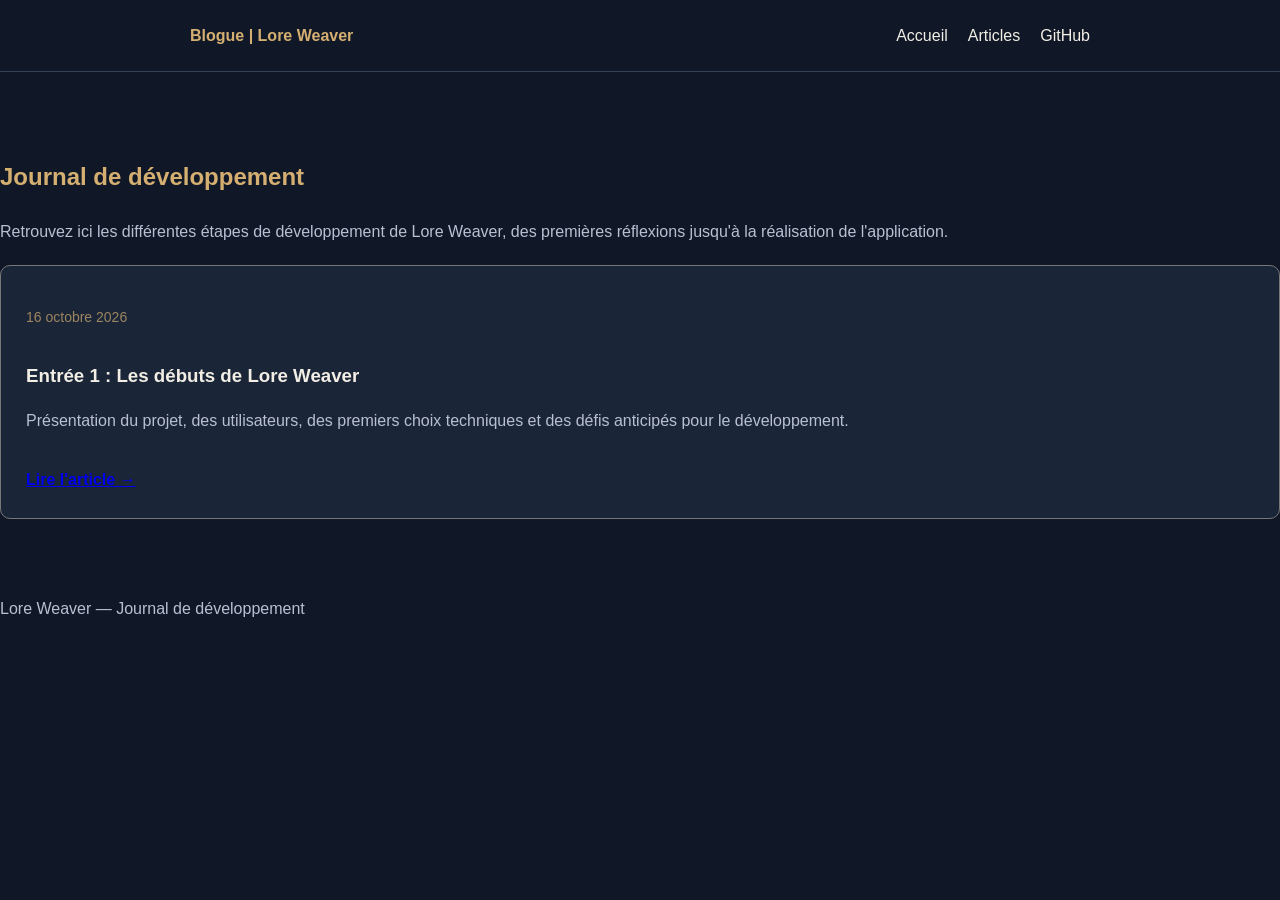
==== articles.html @ fb1839f1 "articles : ajout de la classe hero" ====
<!DOCTYPE html>
<html lang="fr">
<head>
  <meta charset="UTF-8">
  <meta name="viewport"
        content="width=device-width, initial-scale=1.0">

  <title>Articles — Lore Weaver</title>

  <link rel="stylesheet" href="style.css">
</head>

<body>

    <header class="site-header">
        <div class="container">
            <a class="logo" href="index.html">
                Blogue | Lore Weaver
            </a>

            <nav aria-label="Navigation principale">
                <a href="index.html">Accueil</a>
                <a href="articles.html">Articles</a>
                <a href="https://github.com/AliciaGagne"
                   target="_blank"
                   rel="noopener noreferrer">
                    GitHub
                </a>
            </nav>
        </div>
    </header>

  <main class="articles-page">
    <section class="hero">
      <h2>Journal de développement</h2>
  
      <p>
        Retrouvez ici les différentes étapes de
        développement de Lore Weaver,
        des premières réflexions jusqu'à la
        réalisation de l'application.
      </p>
  
      <section class="articles-list"
               aria-label="Liste des articles">
  
        <!--
          Ajouter les nouveaux articles ici,
          en haut de la liste.
        -->
  
        <article class="article-card">
          <p class="article-date">
            <time datetime="2026-10-16">
              16 octobre 2026
            </time>
          </p>
  
          <h3>
            <a href="articles/entree1.html">
              Entrée 1 : Les débuts de Lore Weaver
            </a>
          </h3>
  
          <p>
            Présentation du projet, des utilisateurs,
            des premiers choix techniques et des défis
            anticipés pour le développement.
          </p>
  
          <a href="articles/entree1.html">
            Lire l'article →
          </a>
        </article>
  
      </section>
    </section>
  </main>

  <footer>
    <p>
      Lore Weaver —
      Journal de développement
    </p>
  </footer>

</body>
</html>
---- style.css ----
/* Apparence generale */

:root {
  --background: #101827;
  --surface: #1a2537;
  --text: #f2eee5;
  --muted: #b8c1d1;
  --accent: #d4af71;
  --border: #354257;
}

* {
  box-sizing: border-box;
}

body {
  margin: 0;
  background-color: var(--background);
  color: var(--text);
  font-family: Arial, Helvetica, sans-serif;
  line-height: 1.7;
}

.container {
  width: min(100% - 40px, 900px);
  margin: 0 auto;
}

/* En-tete */

.site-header {
  border-bottom: 1px solid var(--border);
  padding: 22px 0;
}

.site-header .container {
  display: flex;
  justify-content: space-between;
  align-items: center;
  gap: 20px;
}

.logo {
  color: var(--accent);
  font-weight: bold;
  text-decoration: none;
}

nav {
  display: flex;
  gap: 20px;
}

nav a {
  color: var(--text);
  text-decoration: none;
}

nav a:hover,
a:hover {
  color: var(--accent);
}

/* Presentation */

.hero {
  padding: 85px 0 60px;
}

.eyebrow {
  color: var(--accent);
  font-size: 13px;
  font-weight: bold;
  letter-spacing: 3px;
}

h1 {
  font-size: clamp(2rem, 5vw, 3.3rem);
  line-height: 1.2;
  margin: 15px 0 25px;
}

h2 {
  color: var(--accent);
  margin-top: 0;
}

h3 {
  margin-bottom: 10px;
}

p {
  color: var(--muted);
}

/* Sections */

.about,
.articles {
  padding: 35px 0;
}

.article-card {
  background: var(--surface);
  border: 1px solid var(--border);
  border-radius: 12px;
  padding: 28px;
  margin-top: 25px;
}

.article-card time,
.article-page time {
  color: var(--accent);
  font-size: 14px;
}

.article-card h3 a {
  color: var(--text);
  text-decoration: none;
}

.read-more {
  color: var(--accent);
  font-weight: bold;
  text-decoration: none;
}

/* Page d'article */

.article-page {
  max-width: 760px;
  margin: 70px auto;
}

.article-page h2 {
  margin-top: 38px;
}

.back-link {
  display: inline-block;
  margin-bottom: 25px;
  color: var(--accent);
  text-decoration: none;
}

/* Pied de page */

.site-footer {
  margin-top: 70px;
  padding: 25px;
  border-top: 1px solid var(--border);
  text-align: center;
}

/* Adaptation mobile (Responsive) */

@media (max-width: 600px) {
  .site-header .container {
    flex-direction: column;
  }

  .hero {
    padding: 50px 0 30px;
  }

  .article-card {
    padding: 20px;
  }
}

/* Liste des articles sur la page d'accueil */

.articles {
  max-width: 850px;
  margin: 50px auto;
  padding: 20px;
}

.article-card {
  padding: 25px;
  margin-top: 20px;
  border: 1px solid #777;
  border-radius: 10px;
}

.article-card h3 {
  margin-top: 0;
}

.article-date {
  opacity: 0.7;
  font-size: 0.9rem;
}

.article-card a {
  display: inline-block;
  margin-top: 15px;
  font-weight: bold;
}

/* Mise en page des articles */

main > article {
  max-width: 800px;
  margin: 40px auto;
  padding: 20px;
  line-height: 1.8;
}

main > article h3 {
  margin-top: 35px;
}

main > article p {
  margin-bottom: 20px;
}
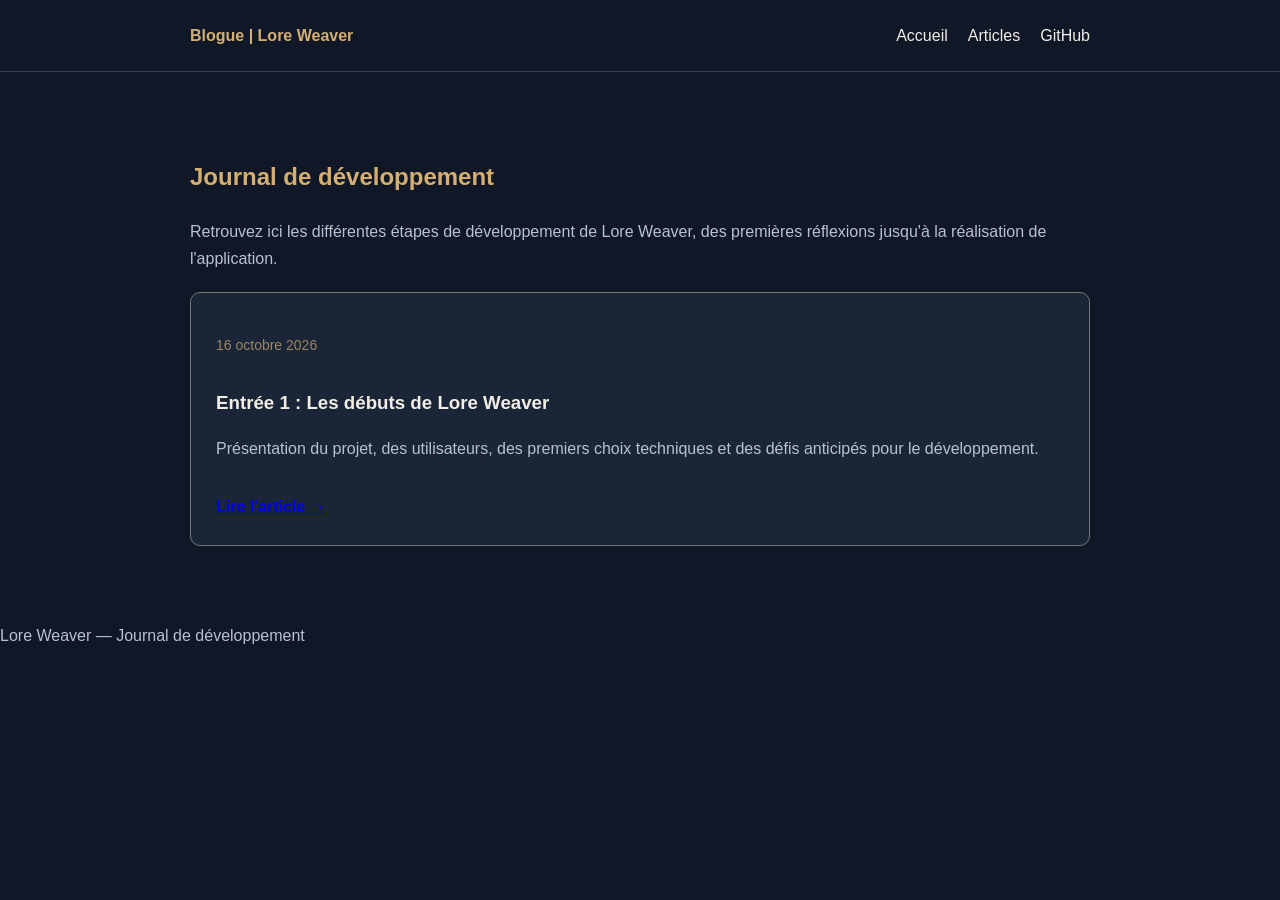
==== commit b7c143c4: "articles : modification de <main>" ====
--- a/articles.html
+++ b/articles.html
@@ -30,7 +30,7 @@
         </div>
     </header>
 
-  <main class="articles-page">
+  <main class="container">
     <section class="hero">
       <h2>Journal de développement</h2>
   
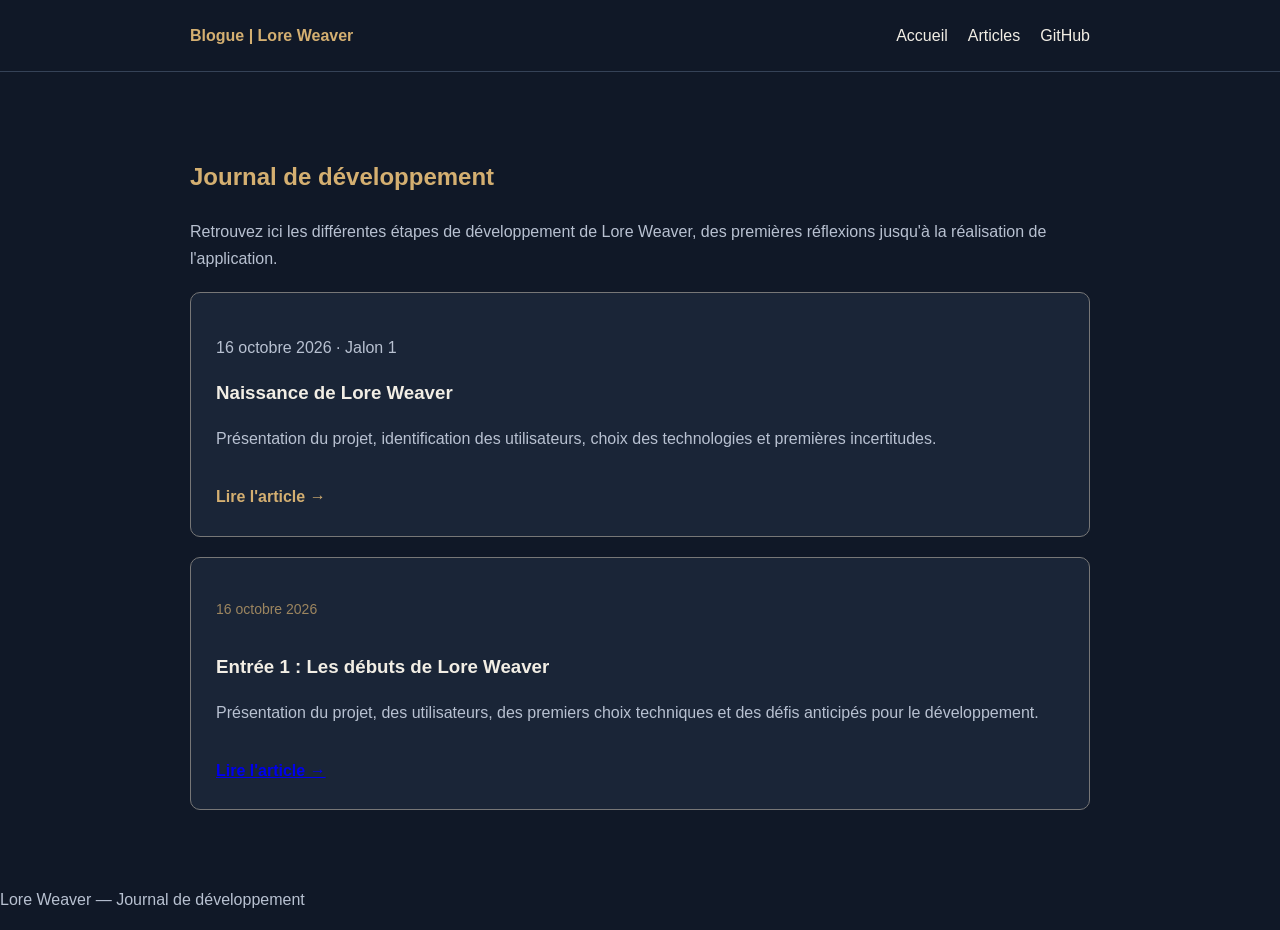
==== commit 34c208b6: "articles : test avec deux apparences pour les articles" ====
--- a/articles.html
+++ b/articles.html
@@ -48,6 +48,23 @@
           Ajouter les nouveaux articles ici,
           en haut de la liste.
         -->
+
+        <article class="article-card">
+                <p class="date">16 octobre 2026 · Jalon 1</p>
+
+                <h3>Naissance de Lore Weaver</h3>
+
+                <p>
+                    Présentation du projet, identification des
+                    utilisateurs, choix des technologies et
+                    premières incertitudes.
+                </p>
+
+                <a href="articles/entree1.html"
+                   class="read-more">
+                    Lire l'article &rarr;
+                </a>
+            </article>
   
         <article class="article-card">
           <p class="article-date">
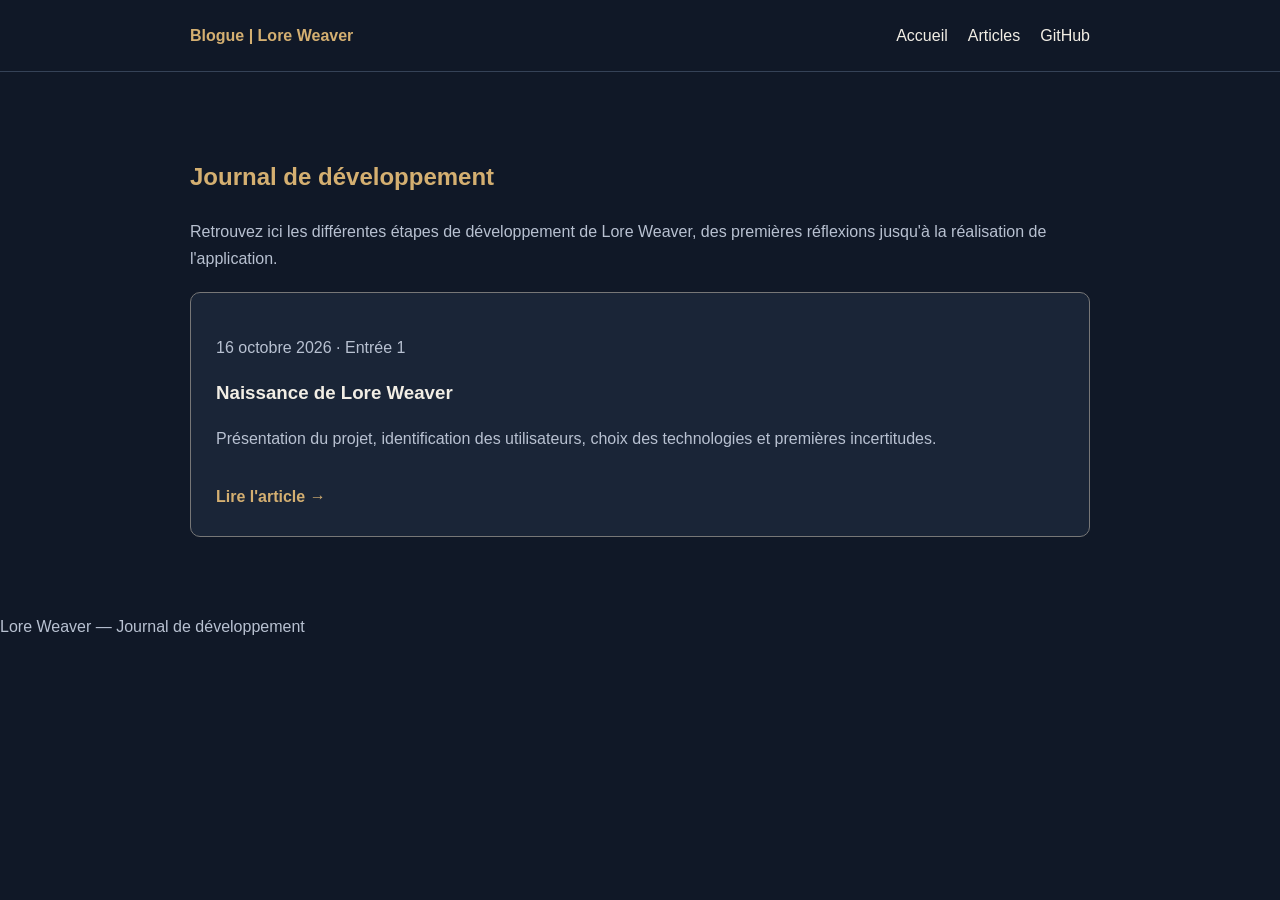
==== commit fee09fbd: "articles : nouvelle apparence sélectionnée (même que index)" ====
--- a/articles.html
+++ b/articles.html
@@ -50,7 +50,7 @@
         -->
 
         <article class="article-card">
-                <p class="date">16 octobre 2026 · Jalon 1</p>
+                <p class="date">16 octobre 2026 · Entrée 1</p>
 
                 <h3>Naissance de Lore Weaver</h3>
 
@@ -65,31 +65,6 @@
                     Lire l'article &rarr;
                 </a>
             </article>
-  
-        <article class="article-card">
-          <p class="article-date">
-            <time datetime="2026-10-16">
-              16 octobre 2026
-            </time>
-          </p>
-  
-          <h3>
-            <a href="articles/entree1.html">
-              Entrée 1 : Les débuts de Lore Weaver
-            </a>
-          </h3>
-  
-          <p>
-            Présentation du projet, des utilisateurs,
-            des premiers choix techniques et des défis
-            anticipés pour le développement.
-          </p>
-  
-          <a href="articles/entree1.html">
-            Lire l'article →
-          </a>
-        </article>
-  
       </section>
     </section>
   </main>
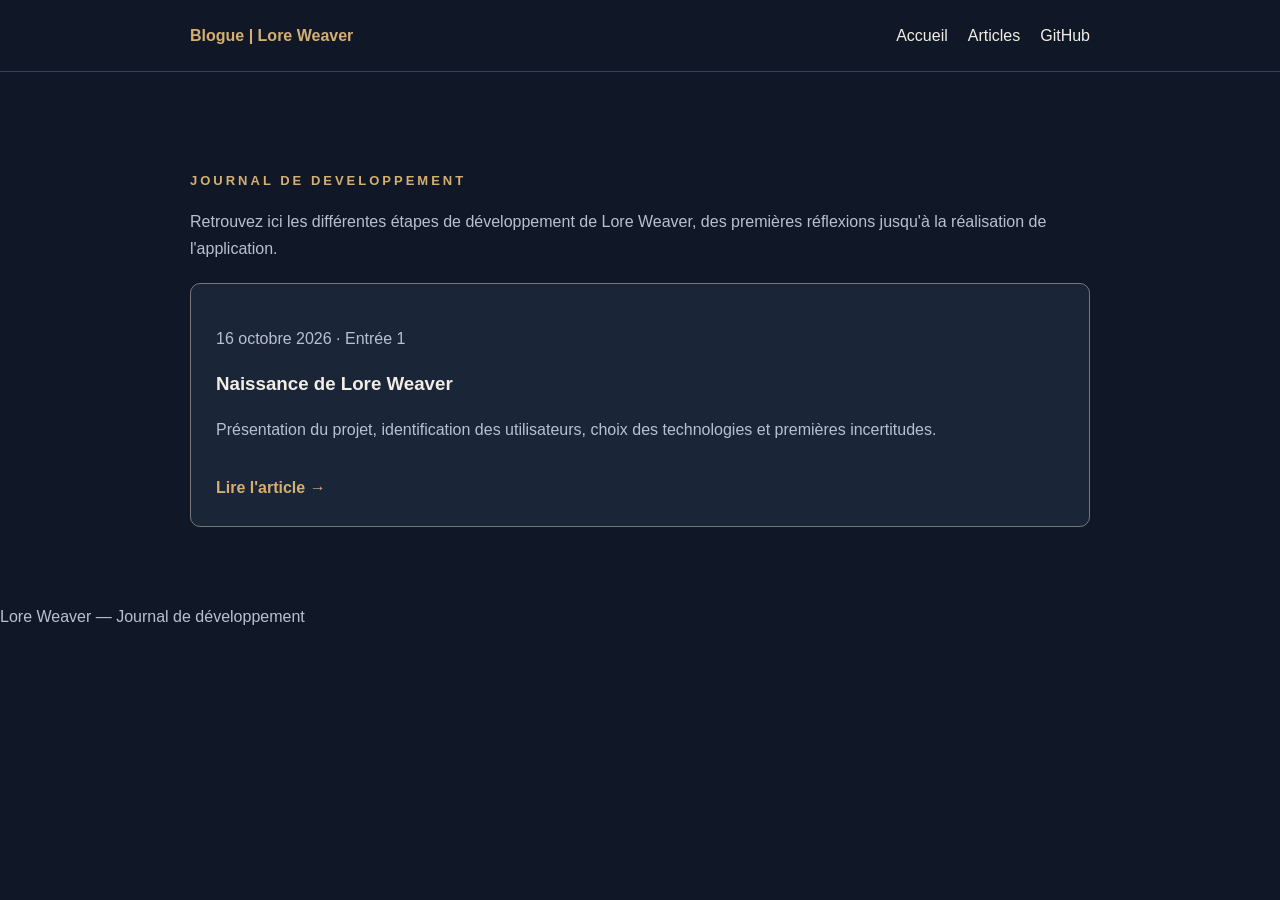
==== commit e2fca1e9: "articles : modification de "journal de développement"" ====
--- a/articles.html
+++ b/articles.html
@@ -32,7 +32,7 @@
 
   <main class="container">
     <section class="hero">
-      <h2>Journal de développement</h2>
+      <p class="eyebrow">JOURNAL DE DEVELOPPEMENT</p>
   
       <p>
         Retrouvez ici les différentes étapes de
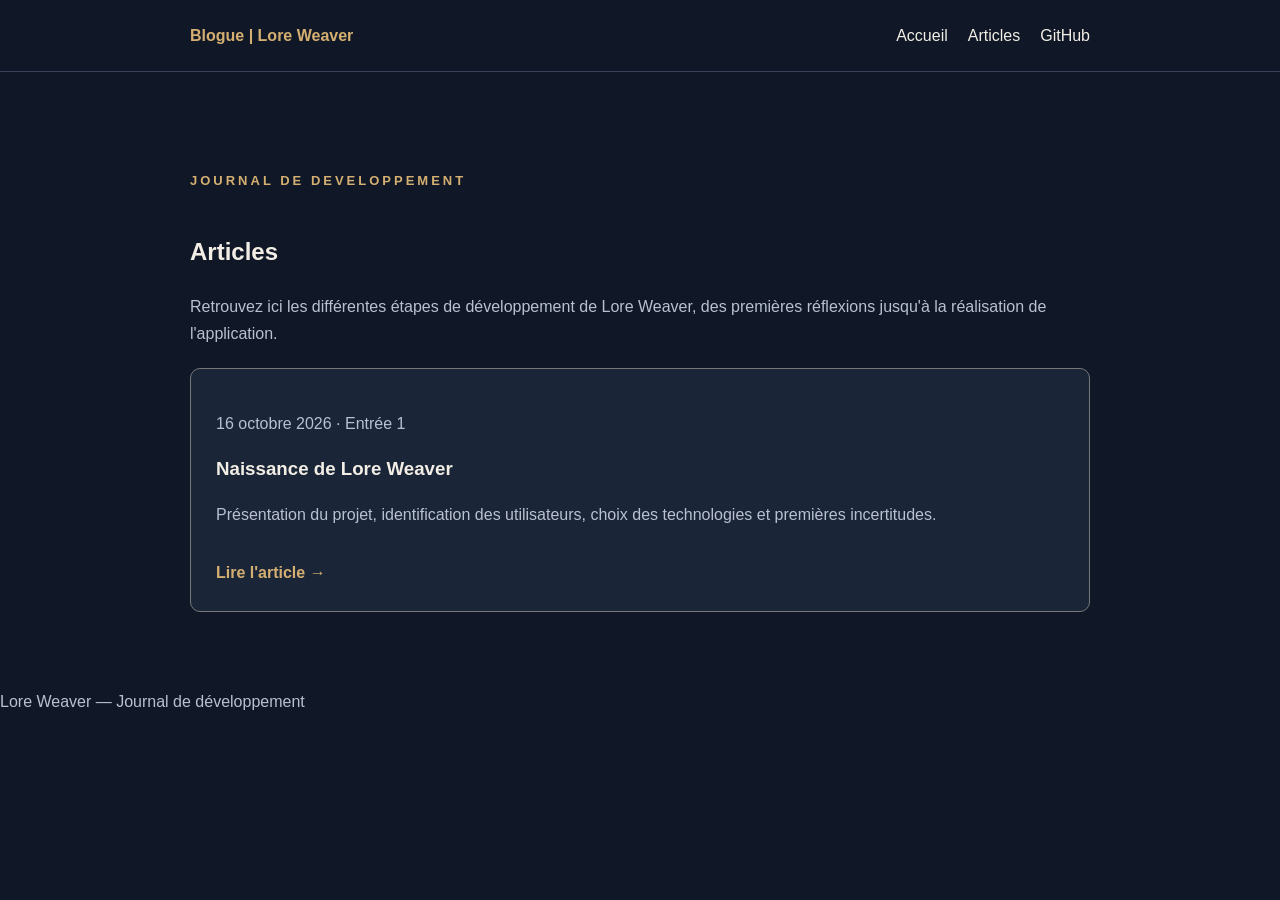
==== commit 5c5512a0: "articles : Ajout d'un titre de section" ====
--- a/articles.html
+++ b/articles.html
@@ -33,6 +33,8 @@
   <main class="container">
     <section class="hero">
       <p class="eyebrow">JOURNAL DE DEVELOPPEMENT</p>
+      <br/>
+      <h2 style="color: var(--text)">Articles</h2>
   
       <p>
         Retrouvez ici les différentes étapes de
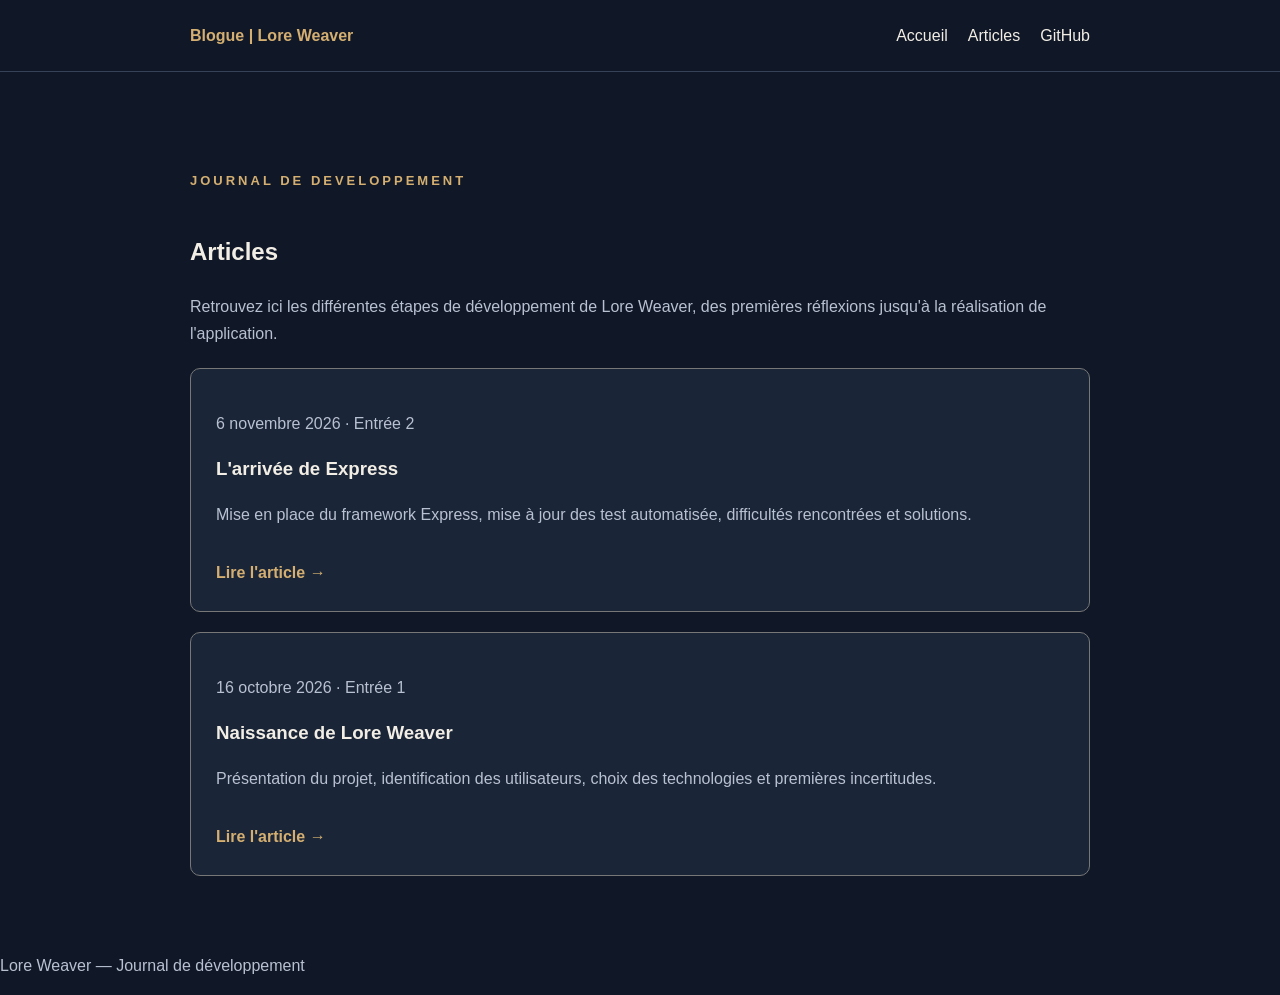
==== commit a8520015: "Update articles.html : ajout de l'article 2" ====
--- a/articles.html
+++ b/articles.html
@@ -51,6 +51,23 @@
           en haut de la liste.
         -->
 
+      <article class="article-card">
+                <p class="date">6 novembre 2026 · Entrée 2</p>
+
+                <h3>L'arrivée de Express</h3>
+
+                <p>
+                    Mise en place du framework Express, 
+                    mise à jour des test automatisée, 
+                    difficultés rencontrées et solutions.
+                </p>
+
+                <a href="articles/entree2.html"
+                   class="read-more">
+                    Lire l'article &rarr;
+                </a>
+        </article>
+
         <article class="article-card">
                 <p class="date">16 octobre 2026 · Entrée 1</p>
 
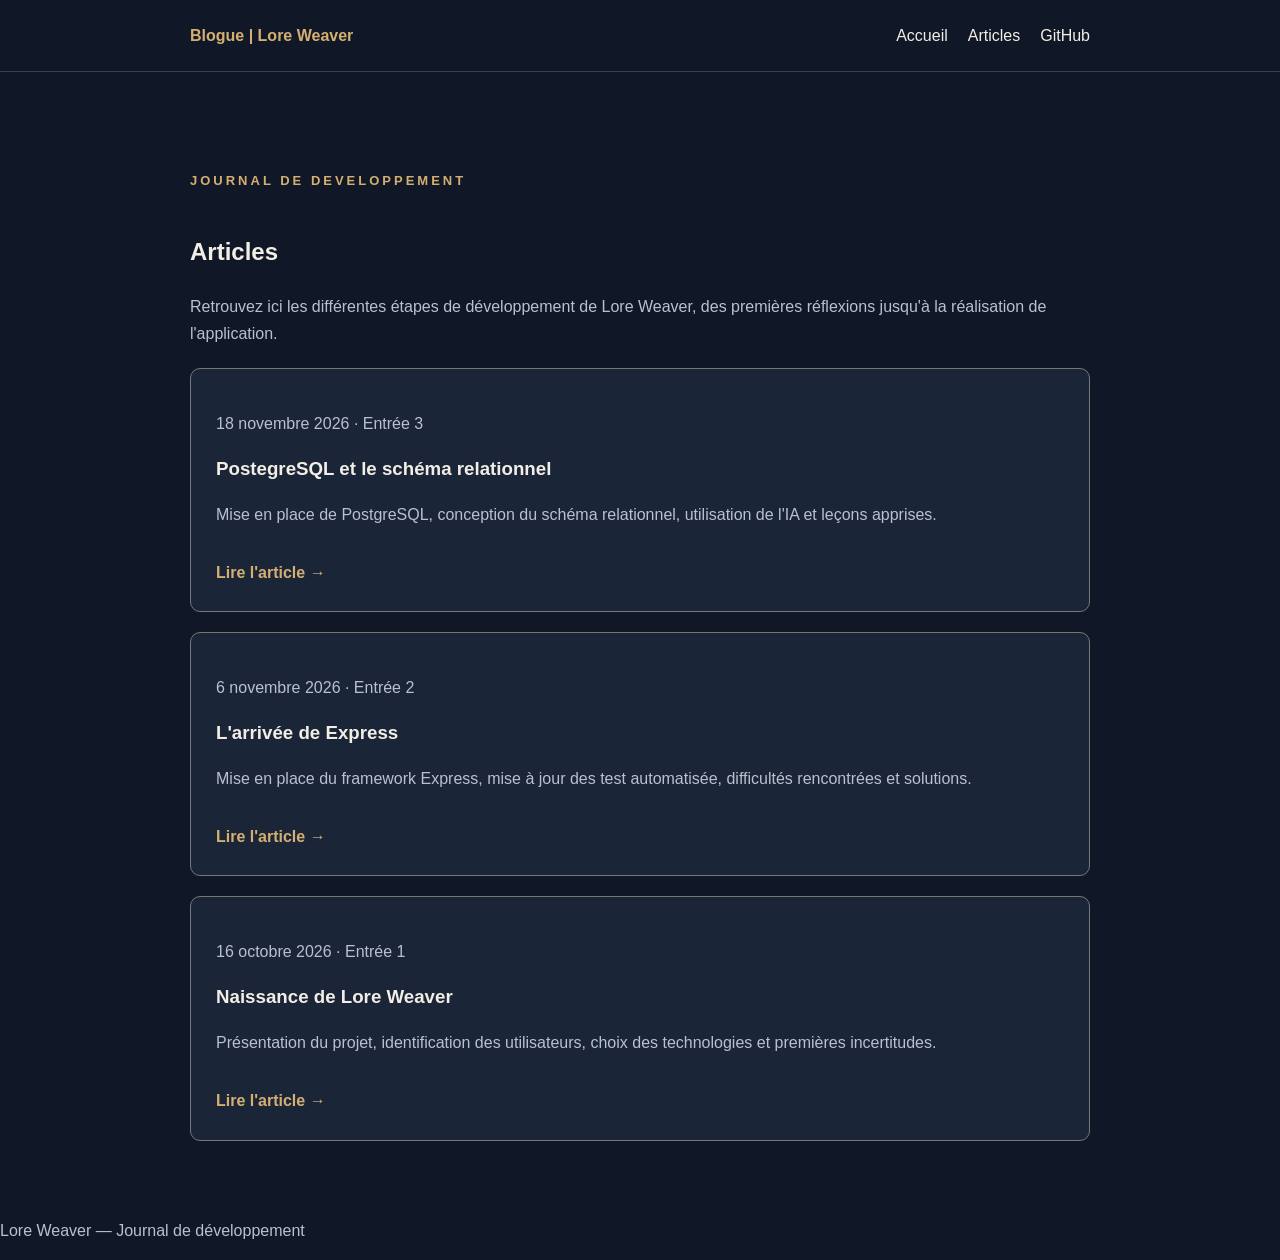
==== commit 6422c46d: "Update articles.html : ajout de l'article 3" ====
--- a/articles.html
+++ b/articles.html
@@ -50,7 +50,25 @@
           Ajouter les nouveaux articles ici,
           en haut de la liste.
         -->
+        
+      <article class="article-card">
+                <p class="date">18 novembre 2026 · Entrée 3</p>
 
+                <h3>PostegreSQL et le schéma relationnel</h3>
+
+                <p>
+                  Mise en place de PostgreSQL, conception 
+                  du schéma relationnel, utilisation de l'IA
+                  et leçons apprises.
+                </p>
+
+                <a href="articles/entree2.html"
+                   class="read-more">
+                    Lire l'article &rarr;
+                </a>
+      </article>
+
+        
       <article class="article-card">
                 <p class="date">6 novembre 2026 · Entrée 2</p>
 
--- a/style.css
+++ b/style.css
@@ -216,3 +216,15 @@
   margin-bottom: 20px;
 }
 
+article a {
+  color: #d4af71; 
+}
+
+article a:hover {
+  color: #eedab7;
+}
+
+article i {
+  color: #e8ccae;
+  font-style: italic;
+}
